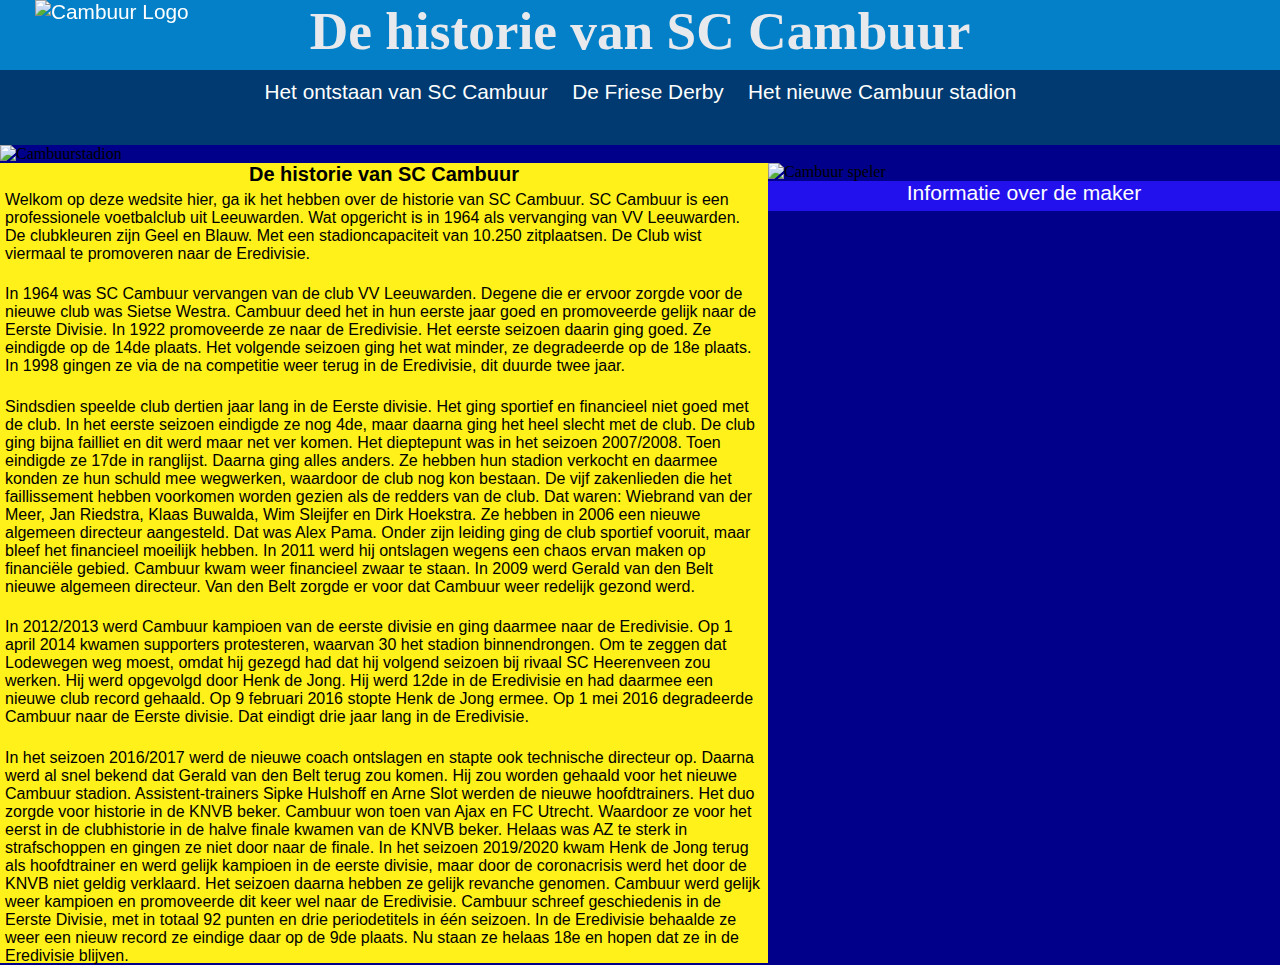
==== index.html @ 2fff85e2 "Add files via upload" ====
<!DOCTYPE html>

<html lang="nl" dir="ltr">

  <head>
    <meta charset="utf-8">
    <title>De historie van SC Cambuur</title>
    <link rel="stylesheet" type="text/css" href="css/site.css">
  </head>

<header>
  De historie van SC Cambuur

</header>


    <main>

<div id="navbar-historie">

      <nav>
        <div id="logo2">
          <a href="Index.html">
          <img src="image/logo-high.png" alt="Cambuur Logo" width="100" ></a>
        </div>






  <a href="ontstaan-Cambuur.html">Het ontstaan van SC Cambuur</a>
     <a href="De-Friese-derby.html">De Friese Derby</a>
    <a href="cambuurstadion.html">Het nieuwe Cambuur stadion</a>


      </nav>
</div>

<div id="afbeelding">
   <img src="image/cambuurstadion-1920x650.webp" alt="Cambuurstadion" width="100%"  >
</div>




   <img src="image/foto2.jpg" alt="Cambuur speler" width="40%" height="800"  >


<div id="article-historie">

<article>
<h3>De historie van SC Cambuur</h3>
<p>Welkom op deze wedsite hier, ga ik het hebben over de historie van SC Cambuur. SC Cambuur is een professionele voetbalclub uit Leeuwarden. Wat opgericht is in 1964 als vervanging van VV Leeuwarden. De clubkleuren zijn Geel en Blauw. Met een stadioncapaciteit van 10.250 zitplaatsen. De Club wist viermaal te promoveren naar de Eredivisie. </p>

<p>In 1964 was SC Cambuur vervangen van de club VV Leeuwarden. Degene die er ervoor zorgde voor de nieuwe club was Sietse Westra. Cambuur deed het in hun eerste jaar goed en promoveerde gelijk naar de Eerste Divisie. In 1922 promoveerde ze naar de Eredivisie. Het eerste seizoen daarin ging goed. Ze eindigde op de 14de plaats. Het volgende seizoen ging het wat minder, ze degradeerde op de 18e plaats. In 1998 gingen ze via de na competitie weer terug in de Eredivisie, dit duurde twee jaar. </p>

<p>Sindsdien speelde club dertien jaar lang in de Eerste divisie. Het ging sportief en financieel niet goed met de club. In het eerste seizoen eindigde ze nog 4de, maar daarna ging het heel slecht met de club. De club ging bijna failliet en dit werd maar net ver komen. Het dieptepunt was in het seizoen 2007/2008. Toen eindigde ze 17de in ranglijst. Daarna ging alles anders. Ze hebben hun stadion verkocht en daarmee konden ze hun schuld mee wegwerken, waardoor de club nog kon bestaan. De vijf zakenlieden die het faillissement hebben voorkomen worden gezien als de redders van de club. Dat waren: Wiebrand van der Meer, Jan Riedstra, Klaas Buwalda, Wim Sleijfer en Dirk Hoekstra. Ze hebben in 2006 een nieuwe algemeen directeur aangesteld. Dat was Alex Pama. Onder zijn leiding ging de club sportief vooruit, maar bleef het financieel moeilijk hebben. In 2011 werd hij ontslagen wegens een chaos ervan maken op financiële gebied. Cambuur kwam weer financieel zwaar te staan. In 2009 werd Gerald van den Belt nieuwe algemeen directeur. Van den Belt zorgde er voor dat Cambuur weer redelijk gezond werd.
</p>

<p>In 2012/2013 werd Cambuur kampioen van de eerste divisie en ging daarmee naar de Eredivisie. Op 1 april 2014 kwamen supporters protesteren, waarvan 30 het stadion binnendrongen. Om te zeggen dat Lodewegen weg moest, omdat hij gezegd had dat hij volgend seizoen bij rivaal SC Heerenveen zou werken. Hij werd opgevolgd door Henk de Jong. Hij werd 12de in de Eredivisie en had daarmee een nieuwe club record gehaald. Op 9 februari 2016 stopte Henk de Jong ermee. Op 1 mei 2016 degradeerde Cambuur naar de Eerste divisie. Dat eindigt drie jaar lang in de Eredivisie. </p>

<p>In het seizoen 2016/2017 werd de nieuwe coach ontslagen en stapte ook technische directeur op. Daarna werd al snel bekend dat Gerald van den Belt terug zou komen. Hij zou worden gehaald voor het nieuwe Cambuur stadion. Assistent-trainers Sipke Hulshoff en Arne Slot werden de nieuwe hoofdtrainers. Het duo zorgde voor historie in de KNVB beker. Cambuur won toen van Ajax en FC Utrecht. Waardoor ze voor het eerst in de clubhistorie in de halve finale kwamen van de KNVB beker. Helaas was AZ te sterk in strafschoppen en gingen ze niet door naar de finale. In het seizoen 2019/2020 kwam Henk de Jong terug als hoofdtrainer en werd gelijk kampioen in de eerste divisie, maar door de coronacrisis werd het door de KNVB niet geldig verklaard. Het seizoen daarna hebben ze gelijk revanche genomen. Cambuur werd gelijk weer kampioen en promoveerde dit keer wel naar de Eredivisie. Cambuur schreef geschiedenis in de Eerste Divisie, met in totaal 92 punten en drie periodetitels in één seizoen. In de Eredivisie behaalde ze weer een nieuw record ze eindige daar op de 9de plaats. Nu staan ze helaas 18e en hopen dat ze in de Eredivisie blijven.
</p>



</article>
</div>

<footer>
<a href="Infomatie-maker.html">Informatie over de maker</a>
</footer>


    </main>
</html>
---- css/site.css ----
*{margin: auto;}

body {
  background-color: darkblue;
}

header {
  background-color: #0380c7;
  color: #e8e9ed;
  width: 100%;
  height: 70px;
  text-align: center;
  font-family: Georgia;
  font-size: 40pt;
  font-weight: bolder;
  position: sticky;
  top: 0px;
 }



#logo2{
  position:fixed;
          top:0px;
          left:25px;
}

#logo{
  position:fixed;
          top:0px;
          left:25px;
}

#navbar-historie{
  background-color: #003a70;

  font-family: Arial, sans-serif;
  height: 55px;
  padding: 10px;
  text-align: center;
  width: 98.5%;
  position: sticky;
  top: 70px
}

#navbar-ontstaan{
  background-color: #003a70;
width: 20%;
height: 600px;
float: right;
text-align: start;
}

#navbar-Derby{
  background-color: #003a70;
width: 45%;
height: 320;
float: left;
}

#navbar-stadion{
  background-color: #003a70;
  width: 15%;
  height: 598px;
  float: right;
  text-align: start;
}


a{
  color: white;
  text-decoration: none;
  margin:0px 10px;
  font-size: 1.3em;
}

a:hover{
  text-decoration: underline;
}

.bouwgroep{
color: black;
margin: 0px 5px 1.5em;
font-weight: 500;
font-size: 16px;
font-family: Arial;
text-align: start;
margin-top: 5px;

}

table{
  float: left;
  margin-top: 75px;
 color: white;
 border: 4px solid white;
border-collapse: collapse;
  width: 70%;
  font-size: 18.4pt;
  margin-bottom: 50px;
}

td {
  border: 4px solid white;
border-collapse: collapse;
}

ul{
  list-style: square;
}

#video{
margin-top: 8px;

}

#img{

}

#article-historie{
background-color: #FFF119 ;
width: 60%;
height: 800px;
float: left;

}

p{
  margin: 0px 5px 1.4em;
font-weight: 500;
font-size: 16px;
font-family: Arial;
text-align: start;
margin-top: 5px;
}

h3{
  font-weight: bolder;
  font-size: 20px;
  font-family: Arial;
  text-align: start;
  text-align: center;
}

#article-ontstaan{
  width: 50%;
height: 600px;
background-color: yellow;
float: right;
}

#article-derby{
  float: left;
  background-color: yellow;
  width: 60%;
height: 420px;
}

#article-stadion{
  background-color: yellow;
    width: 40%;
    height: 598px;
    float: right;
}

#article-maker{
  background-color: yellow;
  width: 50%;
  height: 400px;

}


footer{
  background-color: #2311ed;
  font-family: Arial, sans-serif;
width: 100%;
 height: 30px;
margin: auto;
text-align: center;
color: white;
text-decoration: none;
font-size: 1.2em;
}

footer a {
  color: white;
  text-decoration: none;
  margin:0px 10px;
  font-size: 1.1em;
}

footer a:hover {
  text-decoration: underline;
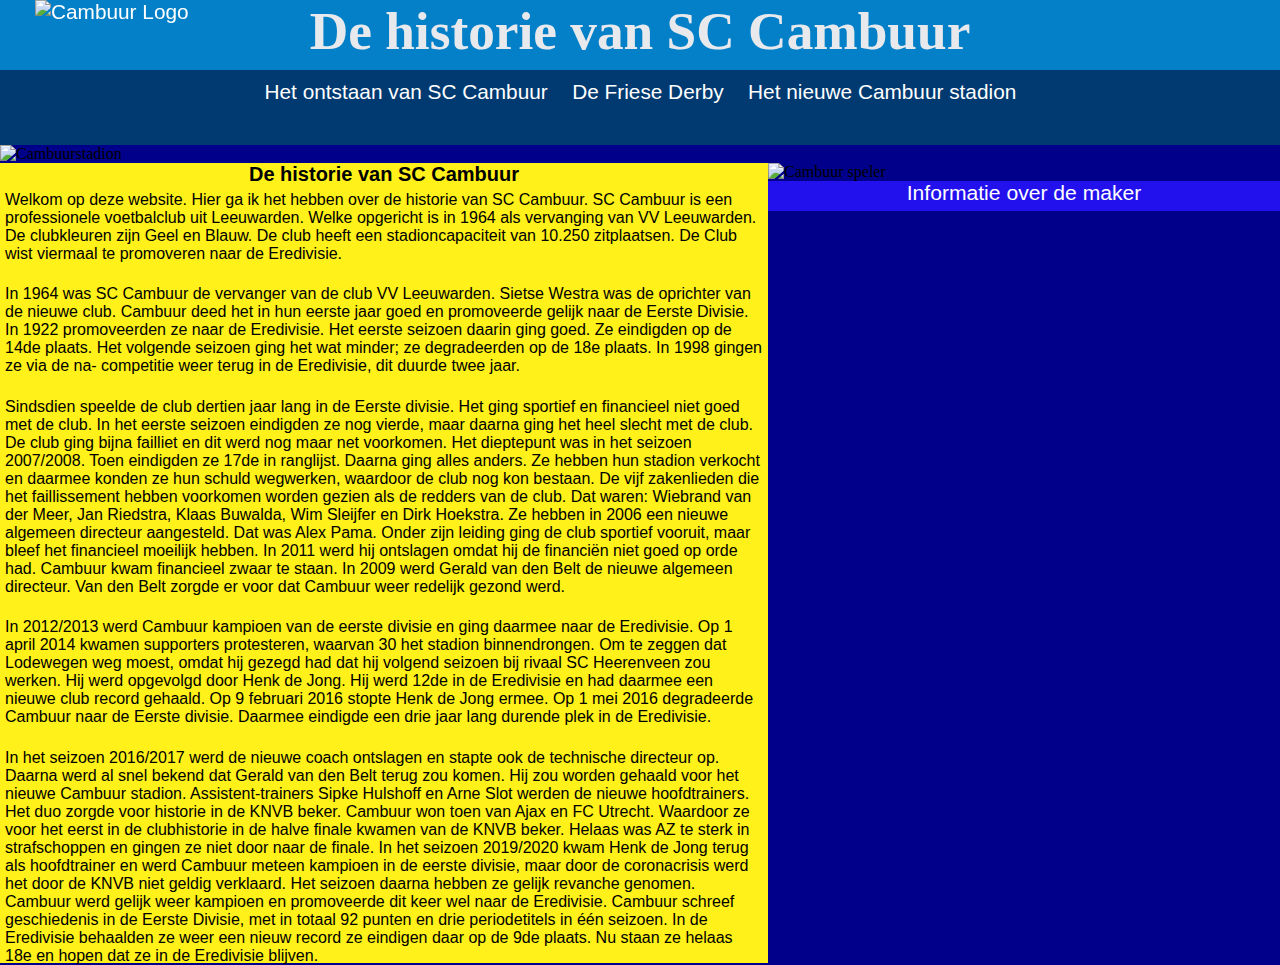
==== commit 575b9f6f: "Update index.html" ====
--- a/index.html
+++ b/index.html
@@ -51,17 +51,15 @@
 
 <article>
 <h3>De historie van SC Cambuur</h3>
-<p>Welkom op deze wedsite hier, ga ik het hebben over de historie van SC Cambuur. SC Cambuur is een professionele voetbalclub uit Leeuwarden. Wat opgericht is in 1964 als vervanging van VV Leeuwarden. De clubkleuren zijn Geel en Blauw. Met een stadioncapaciteit van 10.250 zitplaatsen. De Club wist viermaal te promoveren naar de Eredivisie. </p>
+<p>Welkom op deze website. Hier ga ik het hebben over de historie van SC Cambuur. SC Cambuur is een professionele voetbalclub uit Leeuwarden. Welke opgericht is in 1964 als vervanging van VV Leeuwarden. De clubkleuren zijn Geel en Blauw. De club heeft een stadioncapaciteit van 10.250 zitplaatsen. De Club wist viermaal te promoveren naar de Eredivisie. </p>
 
-<p>In 1964 was SC Cambuur vervangen van de club VV Leeuwarden. Degene die er ervoor zorgde voor de nieuwe club was Sietse Westra. Cambuur deed het in hun eerste jaar goed en promoveerde gelijk naar de Eerste Divisie. In 1922 promoveerde ze naar de Eredivisie. Het eerste seizoen daarin ging goed. Ze eindigde op de 14de plaats. Het volgende seizoen ging het wat minder, ze degradeerde op de 18e plaats. In 1998 gingen ze via de na competitie weer terug in de Eredivisie, dit duurde twee jaar. </p>
+<p>In 1964 was SC Cambuur de vervanger van de club VV Leeuwarden. Sietse Westra was de oprichter van de nieuwe club. Cambuur deed het in hun eerste jaar goed en promoveerde gelijk naar de Eerste Divisie. In 1922 promoveerden ze naar de Eredivisie. Het eerste seizoen daarin ging goed. Ze eindigden op de 14de plaats. Het volgende seizoen ging het wat minder; ze degradeerden op de 18e plaats. In 1998 gingen ze via de na- competitie weer terug in de Eredivisie, dit duurde twee jaar.  </p>
 
-<p>Sindsdien speelde club dertien jaar lang in de Eerste divisie. Het ging sportief en financieel niet goed met de club. In het eerste seizoen eindigde ze nog 4de, maar daarna ging het heel slecht met de club. De club ging bijna failliet en dit werd maar net ver komen. Het dieptepunt was in het seizoen 2007/2008. Toen eindigde ze 17de in ranglijst. Daarna ging alles anders. Ze hebben hun stadion verkocht en daarmee konden ze hun schuld mee wegwerken, waardoor de club nog kon bestaan. De vijf zakenlieden die het faillissement hebben voorkomen worden gezien als de redders van de club. Dat waren: Wiebrand van der Meer, Jan Riedstra, Klaas Buwalda, Wim Sleijfer en Dirk Hoekstra. Ze hebben in 2006 een nieuwe algemeen directeur aangesteld. Dat was Alex Pama. Onder zijn leiding ging de club sportief vooruit, maar bleef het financieel moeilijk hebben. In 2011 werd hij ontslagen wegens een chaos ervan maken op financiële gebied. Cambuur kwam weer financieel zwaar te staan. In 2009 werd Gerald van den Belt nieuwe algemeen directeur. Van den Belt zorgde er voor dat Cambuur weer redelijk gezond werd.
-</p>
+<p>Sindsdien speelde de club dertien jaar lang in de Eerste divisie. Het ging sportief en financieel niet goed met de club. In het eerste seizoen eindigden ze nog vierde, maar daarna ging het heel slecht met de club. De club ging bijna failliet en dit werd nog maar net voorkomen. Het dieptepunt was in het seizoen 2007/2008. Toen eindigden ze 17de in ranglijst. Daarna ging alles anders. Ze hebben hun stadion verkocht en daarmee konden ze hun schuld wegwerken, waardoor de club nog kon bestaan. De vijf zakenlieden die het faillissement hebben voorkomen worden gezien als de redders van de club. Dat waren: Wiebrand van der Meer, Jan Riedstra, Klaas Buwalda, Wim Sleijfer en Dirk Hoekstra. Ze hebben in 2006 een nieuwe algemeen directeur aangesteld. Dat was Alex Pama. Onder zijn leiding ging de club sportief vooruit, maar bleef het financieel moeilijk hebben. In 2011 werd hij ontslagen omdat hij de financiën niet goed op orde had. Cambuur kwam financieel zwaar te staan. In 2009 werd Gerald van den Belt de nieuwe algemeen directeur. Van den Belt zorgde er voor dat Cambuur weer redelijk gezond werd. </p>
 
-<p>In 2012/2013 werd Cambuur kampioen van de eerste divisie en ging daarmee naar de Eredivisie. Op 1 april 2014 kwamen supporters protesteren, waarvan 30 het stadion binnendrongen. Om te zeggen dat Lodewegen weg moest, omdat hij gezegd had dat hij volgend seizoen bij rivaal SC Heerenveen zou werken. Hij werd opgevolgd door Henk de Jong. Hij werd 12de in de Eredivisie en had daarmee een nieuwe club record gehaald. Op 9 februari 2016 stopte Henk de Jong ermee. Op 1 mei 2016 degradeerde Cambuur naar de Eerste divisie. Dat eindigt drie jaar lang in de Eredivisie. </p>
-
-<p>In het seizoen 2016/2017 werd de nieuwe coach ontslagen en stapte ook technische directeur op. Daarna werd al snel bekend dat Gerald van den Belt terug zou komen. Hij zou worden gehaald voor het nieuwe Cambuur stadion. Assistent-trainers Sipke Hulshoff en Arne Slot werden de nieuwe hoofdtrainers. Het duo zorgde voor historie in de KNVB beker. Cambuur won toen van Ajax en FC Utrecht. Waardoor ze voor het eerst in de clubhistorie in de halve finale kwamen van de KNVB beker. Helaas was AZ te sterk in strafschoppen en gingen ze niet door naar de finale. In het seizoen 2019/2020 kwam Henk de Jong terug als hoofdtrainer en werd gelijk kampioen in de eerste divisie, maar door de coronacrisis werd het door de KNVB niet geldig verklaard. Het seizoen daarna hebben ze gelijk revanche genomen. Cambuur werd gelijk weer kampioen en promoveerde dit keer wel naar de Eredivisie. Cambuur schreef geschiedenis in de Eerste Divisie, met in totaal 92 punten en drie periodetitels in één seizoen. In de Eredivisie behaalde ze weer een nieuw record ze eindige daar op de 9de plaats. Nu staan ze helaas 18e en hopen dat ze in de Eredivisie blijven.
-</p>
+  <p> In 2012/2013 werd Cambuur kampioen van de eerste divisie en ging daarmee naar de Eredivisie. Op 1 april 2014 kwamen supporters protesteren, waarvan 30 het stadion binnendrongen. Om te zeggen dat Lodewegen weg moest, omdat hij gezegd had dat hij volgend seizoen bij rivaal SC Heerenveen zou werken. Hij werd opgevolgd door Henk de Jong. Hij werd 12de in de Eredivisie en had daarmee een nieuwe club record gehaald. Op 9 februari 2016 stopte Henk de Jong ermee. Op 1 mei 2016 degradeerde Cambuur naar de Eerste divisie. Daarmee eindigde een drie jaar lang durende plek in de Eredivisie. </p>
+  
+<p>In het seizoen 2016/2017 werd de nieuwe coach ontslagen en stapte ook de technische directeur op. Daarna werd al snel bekend dat Gerald van den Belt terug zou komen. Hij zou worden gehaald voor het nieuwe Cambuur stadion. Assistent-trainers Sipke Hulshoff en Arne Slot werden de nieuwe hoofdtrainers. Het duo zorgde voor historie in de KNVB beker. Cambuur won toen van Ajax en FC Utrecht. Waardoor ze voor het eerst in de clubhistorie in de halve finale kwamen van de KNVB beker. Helaas was AZ te sterk in strafschoppen en gingen ze niet door naar de finale. In het seizoen 2019/2020 kwam Henk de Jong terug als hoofdtrainer en werd Cambuur meteen kampioen in de eerste divisie, maar door de coronacrisis werd het door de KNVB niet geldig verklaard. Het seizoen daarna hebben ze gelijk revanche genomen. Cambuur werd gelijk weer kampioen en promoveerde dit keer wel naar de Eredivisie. Cambuur schreef geschiedenis in de Eerste Divisie, met in totaal 92 punten en drie periodetitels in één seizoen. In de Eredivisie behaalden ze weer een nieuw record ze eindigen daar op de 9de plaats. Nu staan ze helaas 18e en hopen dat ze in de Eredivisie blijven.</p>
 
 
 
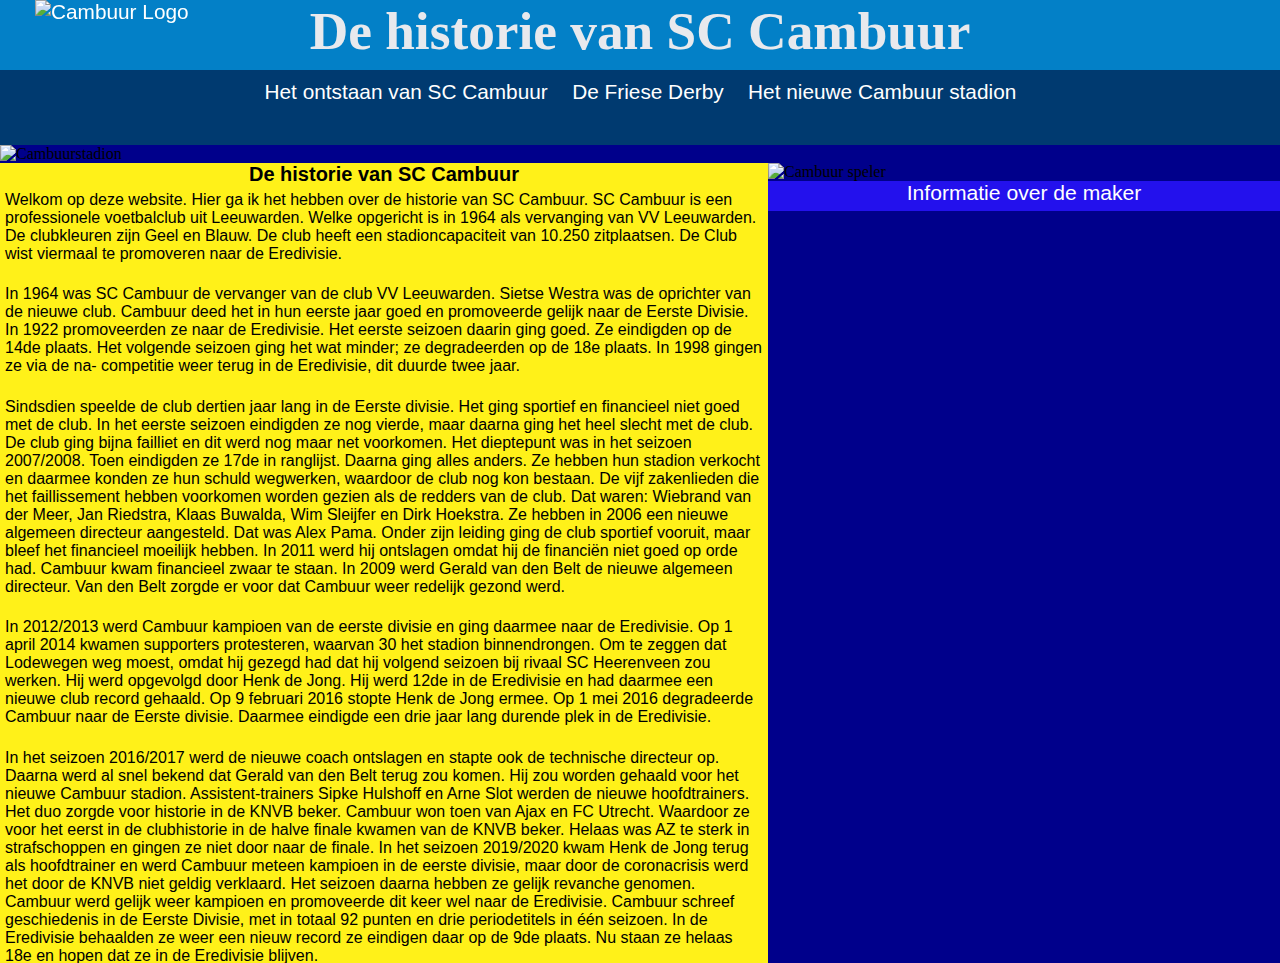
==== commit 263e47c9: "Update index.html" ====
--- a/index.html
+++ b/index.html
@@ -16,13 +16,13 @@
 
     <main>
 
-<div id="navbar-historie">
+
 
       <nav>
         <div id="logo2">
           <a href="Index.html">
           <img src="image/logo-high.png" alt="Cambuur Logo" width="100" ></a>
-        </div>
+      </div>
 
 
 
@@ -35,7 +35,7 @@
 
 
       </nav>
-</div>
+
 
 <div id="afbeelding">
    <img src="image/cambuurstadion-1920x650.webp" alt="Cambuurstadion" width="100%"  >
--- a/css/site.css
+++ b/css/site.css
@@ -31,8 +31,8 @@
           left:25px;
 }
 
-#navbar-historie{
-  background-color: #003a70;
+nav{
+ background-color: #003a70;
 
   font-family: Arial, sans-serif;
   height: 55px;
@@ -43,28 +43,9 @@
   top: 70px
 }
 
-#navbar-ontstaan{
-  background-color: #003a70;
-width: 20%;
-height: 600px;
-float: right;
-text-align: start;
-}
 
-#navbar-Derby{
-  background-color: #003a70;
-width: 45%;
-height: 320;
-float: left;
-}
 
-#navbar-stadion{
-  background-color: #003a70;
-  width: 15%;
-  height: 598px;
-  float: right;
-  text-align: start;
-}
+
 
 
 a{
@@ -118,6 +99,14 @@
 
 }
 
+article{
+  scroll-behavior: auto;
+  height: 200px;
+  overflow-y: scroll;
+  scroll-behavior: smooth;
+  height: 100%;
+}
+
 #article-historie{
 background-color: #FFF119 ;
 width: 60%;
@@ -144,7 +133,7 @@
 }
 
 #article-ontstaan{
-  width: 50%;
+  width: 70%;
 height: 600px;
 background-color: yellow;
 float: right;
@@ -159,7 +148,7 @@
 
 #article-stadion{
   background-color: yellow;
-    width: 40%;
+    width: 55%;
     height: 598px;
     float: right;
 }
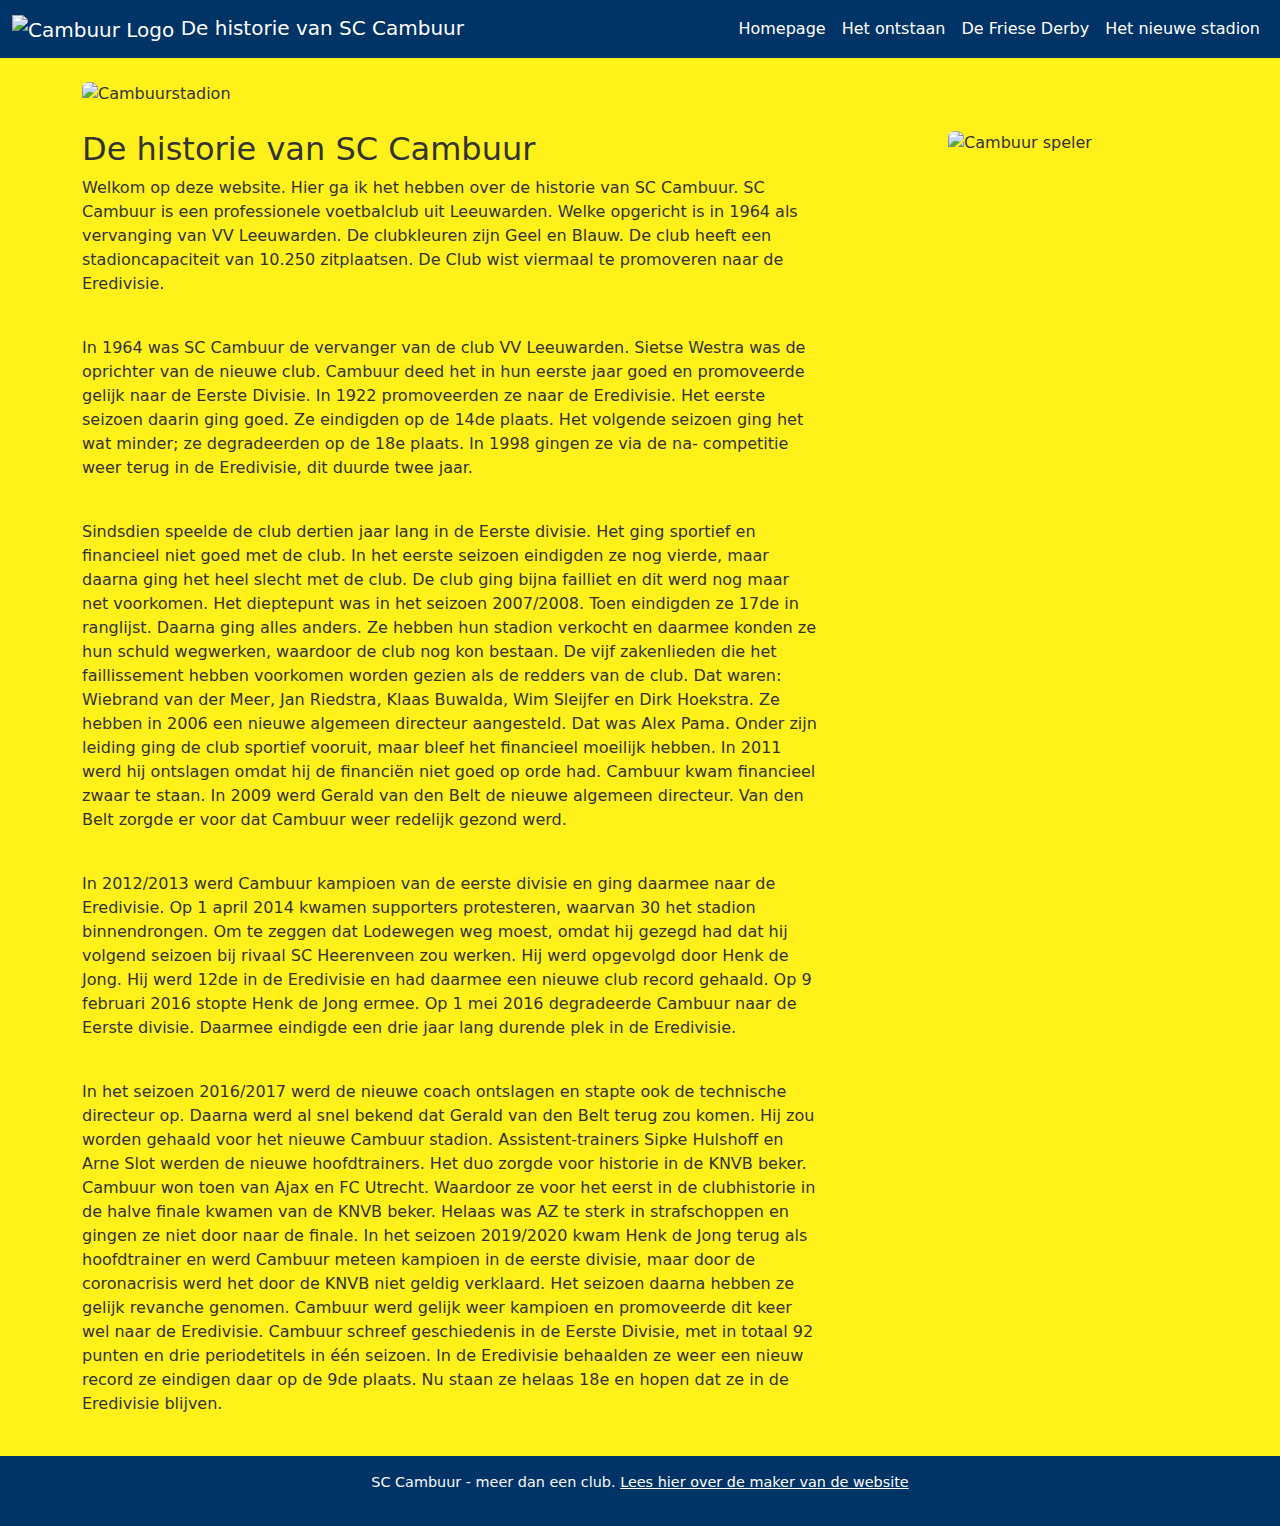
==== commit 20f2458a: "remake of historie van cambuur" ====
--- a/index.html
+++ b/index.html
@@ -1,75 +1,81 @@
 <!DOCTYPE html>
-
 <html lang="nl" dir="ltr">
 
-  <head>
-    <meta charset="utf-8">
-    <title>De historie van SC Cambuur</title>
-    <link rel="stylesheet" type="text/css" href="css/site.css">
-  </head>
+<head>
+  <meta charset="utf-8">
+  <meta name="viewport" content="width=device-width, initial-scale=1.0">
+  <title>De historie van SC Cambuur</title>
+  <link href="https://cdn.jsdelivr.net/npm/bootstrap@5.3.0-alpha1/dist/css/bootstrap.min.css" rel="stylesheet">
+  <link rel="stylesheet" type="text/css" href="css/site.css">
+</head>
 
-<header>
-  De historie van SC Cambuur
+<body>
+  <nav class="navbar navbar-expand-lg navbar-custom">
+    <div class="container-fluid">
 
-</header>
+      <a class="navbar-brand" href="Index.html">
+        <img src="image/logo-high.png" alt="Cambuur Logo" width="50">
+        De historie van SC Cambuur
+      </a>
 
 
-    <main>
+      <button class="navbar-toggler" type="button" data-bs-toggle="collapse" data-bs-target="#navbarNav" aria-controls="navbarNav" aria-expanded="false" aria-label="Toggle navigation">
+        <span class="navbar-toggler-icon"></span>
+      </button>
 
+   
+      <div class="collapse navbar-collapse" id="navbarNav">
+        <ul class="navbar-nav ms-auto">
+          <li class="nav-item">
+            <a class="nav-link" href="Index.html">Homepage</a>
+          </li>
+          <li class="nav-item">
+            <a class="nav-link" href="ontstaan-Cambuur.html">Het ontstaan</a>
+          </li>
+          <li class="nav-item">
+            <a class="nav-link" href="De-Friese-derby.html">De Friese Derby</a>
+          </li>
+          <li class="nav-item">
+            <a class="nav-link" href="cambuurstadion.html">Het nieuwe stadion</a>
+          </li>
+        </ul>
+      </div>
+    </div>
+  </nav>
 
+  <main class="container mt-4">
+    <div class="row mb-4">
+      <div class="col-12">
+        <img src="image/cambuurstadion-1920x650.webp" alt="Cambuurstadion" class="img-fluid rounded">
+      </div>
+    </div>
 
-      <nav>
-        <div id="logo2">
-          <a href="Index.html">
-          <img src="image/logo-high.png" alt="Cambuur Logo" width="100" ></a>
+    <div class="row">
+      <div class="col-md-8">
+        <article>
+          <h2>De historie van SC Cambuur</h2>
+          <p>Welkom op deze website. Hier ga ik het hebben over de historie van SC Cambuur. SC Cambuur is een professionele voetbalclub uit Leeuwarden. Welke opgericht is in 1964 als vervanging van VV Leeuwarden. De clubkleuren zijn Geel en Blauw. De club heeft een stadioncapaciteit van 10.250 zitplaatsen. De Club wist viermaal te promoveren naar de Eredivisie.</p>
+          <br>
+          <p>In 1964 was SC Cambuur de vervanger van de club VV Leeuwarden. Sietse Westra was de oprichter van de nieuwe club. Cambuur deed het in hun eerste jaar goed en promoveerde gelijk naar de Eerste Divisie. In 1922 promoveerden ze naar de Eredivisie. Het eerste seizoen daarin ging goed. Ze eindigden op de 14de plaats. Het volgende seizoen ging het wat minder; ze degradeerden op de 18e plaats. In 1998 gingen ze via de na- competitie weer terug in de Eredivisie, dit duurde twee jaar.</p>
+          <br>
+          <p>Sindsdien speelde de club dertien jaar lang in de Eerste divisie. Het ging sportief en financieel niet goed met de club. In het eerste seizoen eindigden ze nog vierde, maar daarna ging het heel slecht met de club. De club ging bijna failliet en dit werd nog maar net voorkomen. Het dieptepunt was in het seizoen 2007/2008. Toen eindigden ze 17de in ranglijst. Daarna ging alles anders. Ze hebben hun stadion verkocht en daarmee konden ze hun schuld wegwerken, waardoor de club nog kon bestaan. De vijf zakenlieden die het faillissement hebben voorkomen worden gezien als de redders van de club. Dat waren: Wiebrand van der Meer, Jan Riedstra, Klaas Buwalda, Wim Sleijfer en Dirk Hoekstra. Ze hebben in 2006 een nieuwe algemeen directeur aangesteld. Dat was Alex Pama. Onder zijn leiding ging de club sportief vooruit, maar bleef het financieel moeilijk hebben. In 2011 werd hij ontslagen omdat hij de financiën niet goed op orde had. Cambuur kwam financieel zwaar te staan. In 2009 werd Gerald van den Belt de nieuwe algemeen directeur. Van den Belt zorgde er voor dat Cambuur weer redelijk gezond werd.</p>
+          <br>
+          <p>In 2012/2013 werd Cambuur kampioen van de eerste divisie en ging daarmee naar de Eredivisie. Op 1 april 2014 kwamen supporters protesteren, waarvan 30 het stadion binnendrongen. Om te zeggen dat Lodewegen weg moest, omdat hij gezegd had dat hij volgend seizoen bij rivaal SC Heerenveen zou werken. Hij werd opgevolgd door Henk de Jong. Hij werd 12de in de Eredivisie en had daarmee een nieuwe club record gehaald. Op 9 februari 2016 stopte Henk de Jong ermee. Op 1 mei 2016 degradeerde Cambuur naar de Eerste divisie. Daarmee eindigde een drie jaar lang durende plek in de Eredivisie.</p>
+          <br>
+          <p>In het seizoen 2016/2017 werd de nieuwe coach ontslagen en stapte ook de technische directeur op. Daarna werd al snel bekend dat Gerald van den Belt terug zou komen. Hij zou worden gehaald voor het nieuwe Cambuur stadion. Assistent-trainers Sipke Hulshoff en Arne Slot werden de nieuwe hoofdtrainers. Het duo zorgde voor historie in de KNVB beker. Cambuur won toen van Ajax en FC Utrecht. Waardoor ze voor het eerst in de clubhistorie in de halve finale kwamen van de KNVB beker. Helaas was AZ te sterk in strafschoppen en gingen ze niet door naar de finale. In het seizoen 2019/2020 kwam Henk de Jong terug als hoofdtrainer en werd Cambuur meteen kampioen in de eerste divisie, maar door de coronacrisis werd het door de KNVB niet geldig verklaard. Het seizoen daarna hebben ze gelijk revanche genomen. Cambuur werd gelijk weer kampioen en promoveerde dit keer wel naar de Eredivisie. Cambuur schreef geschiedenis in de Eerste Divisie, met in totaal 92 punten en drie periodetitels in één seizoen. In de Eredivisie behaalden ze weer een nieuw record ze eindigen daar op de 9de plaats. Nu staan ze helaas 18e en hopen dat ze in de Eredivisie blijven.</p>
+        </article>
       </div>
+      <div class="col-md-4 text-center">
+        <img src="image/foto2.jpg" alt="Cambuur speler" class="img-fluid rounded">
+      </div>
+    </div>
+  </main>
 
+  <footer class="bg-secondary text-light text-center py-3 mt-4">
+    <p>SC Cambuur - meer dan een club. <a href="Infomatie-maker.html" class="text-white">Lees hier over de maker van de website</a></p>
+  </footer>
 
+  <script src="https://cdn.jsdelivr.net/npm/bootstrap@5.3.0-alpha1/dist/js/bootstrap.bundle.min.js"></script>
+</body>
 
-
-
-
-  <a href="ontstaan-Cambuur.html">Het ontstaan van SC Cambuur</a>
-     <a href="De-Friese-derby.html">De Friese Derby</a>
-    <a href="cambuurstadion.html">Het nieuwe Cambuur stadion</a>
-
-
-      </nav>
-
-
-<div id="afbeelding">
-   <img src="image/cambuurstadion-1920x650.webp" alt="Cambuurstadion" width="100%"  >
-</div>
-
-
-
-
-   <img src="image/foto2.jpg" alt="Cambuur speler" width="40%" height="800"  >
-
-
-<div id="article-historie">
-
-<article>
-<h3>De historie van SC Cambuur</h3>
-<p>Welkom op deze website. Hier ga ik het hebben over de historie van SC Cambuur. SC Cambuur is een professionele voetbalclub uit Leeuwarden. Welke opgericht is in 1964 als vervanging van VV Leeuwarden. De clubkleuren zijn Geel en Blauw. De club heeft een stadioncapaciteit van 10.250 zitplaatsen. De Club wist viermaal te promoveren naar de Eredivisie. </p>
-
-<p>In 1964 was SC Cambuur de vervanger van de club VV Leeuwarden. Sietse Westra was de oprichter van de nieuwe club. Cambuur deed het in hun eerste jaar goed en promoveerde gelijk naar de Eerste Divisie. In 1922 promoveerden ze naar de Eredivisie. Het eerste seizoen daarin ging goed. Ze eindigden op de 14de plaats. Het volgende seizoen ging het wat minder; ze degradeerden op de 18e plaats. In 1998 gingen ze via de na- competitie weer terug in de Eredivisie, dit duurde twee jaar.  </p>
-
-<p>Sindsdien speelde de club dertien jaar lang in de Eerste divisie. Het ging sportief en financieel niet goed met de club. In het eerste seizoen eindigden ze nog vierde, maar daarna ging het heel slecht met de club. De club ging bijna failliet en dit werd nog maar net voorkomen. Het dieptepunt was in het seizoen 2007/2008. Toen eindigden ze 17de in ranglijst. Daarna ging alles anders. Ze hebben hun stadion verkocht en daarmee konden ze hun schuld wegwerken, waardoor de club nog kon bestaan. De vijf zakenlieden die het faillissement hebben voorkomen worden gezien als de redders van de club. Dat waren: Wiebrand van der Meer, Jan Riedstra, Klaas Buwalda, Wim Sleijfer en Dirk Hoekstra. Ze hebben in 2006 een nieuwe algemeen directeur aangesteld. Dat was Alex Pama. Onder zijn leiding ging de club sportief vooruit, maar bleef het financieel moeilijk hebben. In 2011 werd hij ontslagen omdat hij de financiën niet goed op orde had. Cambuur kwam financieel zwaar te staan. In 2009 werd Gerald van den Belt de nieuwe algemeen directeur. Van den Belt zorgde er voor dat Cambuur weer redelijk gezond werd. </p>
-
-  <p> In 2012/2013 werd Cambuur kampioen van de eerste divisie en ging daarmee naar de Eredivisie. Op 1 april 2014 kwamen supporters protesteren, waarvan 30 het stadion binnendrongen. Om te zeggen dat Lodewegen weg moest, omdat hij gezegd had dat hij volgend seizoen bij rivaal SC Heerenveen zou werken. Hij werd opgevolgd door Henk de Jong. Hij werd 12de in de Eredivisie en had daarmee een nieuwe club record gehaald. Op 9 februari 2016 stopte Henk de Jong ermee. Op 1 mei 2016 degradeerde Cambuur naar de Eerste divisie. Daarmee eindigde een drie jaar lang durende plek in de Eredivisie. </p>
-  
-<p>In het seizoen 2016/2017 werd de nieuwe coach ontslagen en stapte ook de technische directeur op. Daarna werd al snel bekend dat Gerald van den Belt terug zou komen. Hij zou worden gehaald voor het nieuwe Cambuur stadion. Assistent-trainers Sipke Hulshoff en Arne Slot werden de nieuwe hoofdtrainers. Het duo zorgde voor historie in de KNVB beker. Cambuur won toen van Ajax en FC Utrecht. Waardoor ze voor het eerst in de clubhistorie in de halve finale kwamen van de KNVB beker. Helaas was AZ te sterk in strafschoppen en gingen ze niet door naar de finale. In het seizoen 2019/2020 kwam Henk de Jong terug als hoofdtrainer en werd Cambuur meteen kampioen in de eerste divisie, maar door de coronacrisis werd het door de KNVB niet geldig verklaard. Het seizoen daarna hebben ze gelijk revanche genomen. Cambuur werd gelijk weer kampioen en promoveerde dit keer wel naar de Eredivisie. Cambuur schreef geschiedenis in de Eerste Divisie, met in totaal 92 punten en drie periodetitels in één seizoen. In de Eredivisie behaalden ze weer een nieuw record ze eindigen daar op de 9de plaats. Nu staan ze helaas 18e en hopen dat ze in de Eredivisie blijven.</p>
-
-
-
-</article>
-</div>
-
-<footer>
-<a href="Infomatie-maker.html">Informatie over de maker</a>
-</footer>
-
-
-    </main>
 </html>
--- a/css/site.css
+++ b/css/site.css
@@ -1,184 +1,62 @@
-*{margin: auto;}
-
 body {
-  background-color: darkblue;
-}
-
-header {
-  background-color: #0380c7;
-  color: #e8e9ed;
-  width: 100%;
-  height: 70px;
-  text-align: center;
-  font-family: Georgia;
-  font-size: 40pt;
-  font-weight: bolder;
-  position: sticky;
-  top: 0px;
- }
-
-
-
-#logo2{
-  position:fixed;
-          top:0px;
-          left:25px;
-}
-
-#logo{
-  position:fixed;
-          top:0px;
-          left:25px;
-}
-
-nav{
- background-color: #003a70;
-
-  font-family: Arial, sans-serif;
-  height: 55px;
-  padding: 10px;
-  text-align: center;
-  width: 98.5%;
-  position: sticky;
-  top: 70px
+  background-color: #FFF119 !important;
+  color: #333 !important;
 }
 
 
+header {
+  font-family: Georgia, serif;
+  font-weight: bold;
+}
+.bg-dark, .bg-secondary{
+  background-color: #003366 !important;
+}
+footer {
+  background-color: #003366 !important;
+  font-size: 0.9rem;
+}
+
+img, video {
+  max-width: 100%;
+  height: auto;
+}
+
+   
+    .navbar-custom {
+      background-color: #003366; 
+    }
+
+    .navbar-custom .nav-link,
+    .navbar-custom .navbar-brand {
+      color: #ffffff;
+    }
+
+ 
+    .navbar-custom .nav-link:hover, a:hover {
+      color: #00bfff !important; 
+    }
 
 
+  .navbar-custom {
+    background-color: #003366; 
+  }
 
 
-a{
-  color: white;
-  text-decoration: none;
-  margin:0px 10px;
-  font-size: 1.3em;
-}
-
-a:hover{
-  text-decoration: underline;
-}
-
-.bouwgroep{
-color: black;
-margin: 0px 5px 1.5em;
-font-weight: 500;
-font-size: 16px;
-font-family: Arial;
-text-align: start;
-margin-top: 5px;
-
-}
-
-table{
-  float: left;
-  margin-top: 75px;
- color: white;
- border: 4px solid white;
-border-collapse: collapse;
-  width: 70%;
-  font-size: 18.4pt;
-  margin-bottom: 50px;
-}
-
-td {
-  border: 4px solid white;
-border-collapse: collapse;
-}
-
-ul{
-  list-style: square;
-}
-
-#video{
-margin-top: 8px;
-
-}
-
-#img{
-
-}
-
-article{
-  scroll-behavior: auto;
-  height: 200px;
-  overflow-y: scroll;
-  scroll-behavior: smooth;
-  height: 100%;
-}
-
-#article-historie{
-background-color: #FFF119 ;
-width: 60%;
-height: 800px;
-float: left;
-
-}
-
-p{
-  margin: 0px 5px 1.4em;
-font-weight: 500;
-font-size: 16px;
-font-family: Arial;
-text-align: start;
-margin-top: 5px;
-}
-
-h3{
-  font-weight: bolder;
-  font-size: 20px;
-  font-family: Arial;
-  text-align: start;
-  text-align: center;
-}
-
-#article-ontstaan{
-  width: 70%;
-height: 600px;
-background-color: yellow;
-float: right;
-}
-
-#article-derby{
-  float: left;
-  background-color: yellow;
-  width: 60%;
-height: 420px;
-}
-
-#article-stadion{
-  background-color: yellow;
-    width: 55%;
-    height: 598px;
-    float: right;
-}
-
-#article-maker{
-  background-color: yellow;
-  width: 50%;
-  height: 400px;
-
-}
+  .navbar-custom .nav-link,
+  .navbar-custom .navbar-brand {
+    color: #ffffff;
+  }
 
 
-footer{
-  background-color: #2311ed;
-  font-family: Arial, sans-serif;
-width: 100%;
- height: 30px;
-margin: auto;
-text-align: center;
-color: white;
-text-decoration: none;
-font-size: 1.2em;
-}
+  .navbar-custom .nav-link:hover {
+    color: #00bfff; 
+  }
 
-footer a {
-  color: white;
-  text-decoration: none;
-  margin:0px 10px;
-  font-size: 1.1em;
-}
 
-footer a:hover {
-  text-decoration: underline;
+  .navbar-custom .navbar-toggler {
+    border-color: #ffffff; 
+  }
+
+  .navbar-custom .navbar-toggler-icon {
+    background-image: url("data:image/svg+xml,%3Csvg xmlns='http://www.w3.org/2000/svg' viewBox='0 0 30 30'%3E%3Cpath stroke='rgba(255, 255, 255, 1)' stroke-width='2' d='M4 7h22M4 15h22M4 23h22'/%3E%3C/svg%3E");
+  }